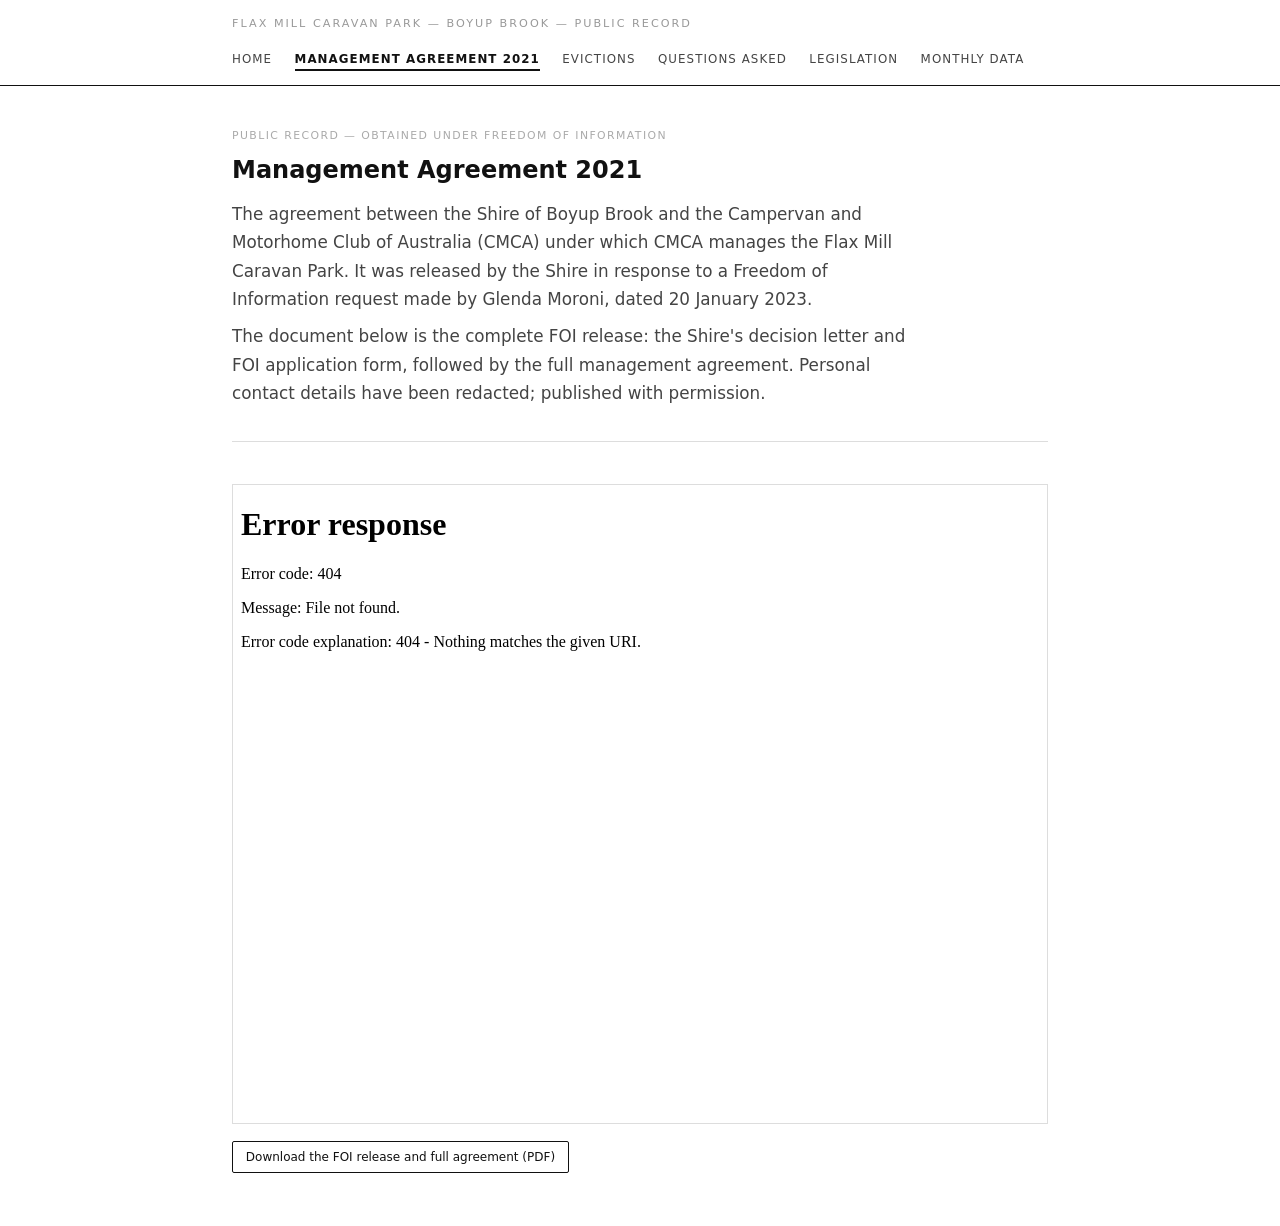
==== agreement.html @ 8b2822d8 "Add files via upload" ====
<!DOCTYPE html>
<html lang="en">
<head>
  <meta charset="UTF-8">
  <meta name="viewport" content="width=device-width, initial-scale=1.0">
  <title>Management Agreement 2021 — Flax Mill Caravan Park</title>
  <link rel="stylesheet" href="style.css">
</head>
<body>

  <div class="topbar">
    <div class="topbar-inner">
      <div class="site-name">Flax Mill Caravan Park — Boyup Brook — Public Record</div>
      <ul class="menu">
        <li><a href="index.html">Home</a></li>
        <li><a href="agreement.html" class="current">Management Agreement 2021</a></li>
        <li><a href="evictions.html">Evictions</a></li>
        <li><a href="questions.html">Questions Asked</a></li>
        <li><a href="the-law.html">Legislation</a></li>
        <li><a href="monthly-data.html">Monthly Data</a></li>
      </ul>
    </div>
  </div>

  <div class="page">

    <header class="page-head">
      <div class="kicker">Public Record — Obtained under Freedom of Information</div>
      <h1>Management Agreement 2021</h1>
      <p>The agreement between the Shire of Boyup Brook and the Campervan and Motorhome Club of Australia (CMCA) under which CMCA manages the Flax Mill Caravan Park. It was released by the Shire in response to a Freedom of Information request made by Glenda Moroni, dated 20 January 2023.</p>
      <p>The document below is the complete FOI release: the Shire's decision letter and FOI application form, followed by the full management agreement. Personal contact details have been redacted; published with permission.</p>
    </header>

    <main>

      <iframe class="docview" src="documents/foi-management-agreement-2023.pdf" title="FOI release: management agreement, Shire of Boyup Brook and CMCA"></iframe>
      <a class="dl-link" href="documents/foi-management-agreement-2023.pdf">Download the FOI release and full agreement (PDF)</a>

    </main>
  </div>

</body>
</html>
---- style.css ----
/* ============================================================
   Flax Mill Caravan Park — public record site
   Shared stylesheet. Black & white, minimal.
   Edit colours / fonts / spacing here and every page updates.
   ============================================================ */

* { box-sizing: border-box; margin: 0; padding: 0; }

body {
  font-family: 'Avenir Next', 'Avenir', system-ui, -apple-system, sans-serif;
  background: #fff;
  color: #111;
  font-size: 17px;
  line-height: 1.7;
}

.page {
  max-width: 880px;
  margin: 0 auto;
  padding: 0 2rem;
}

/* ---------- PERSISTENT TOP MENU ----------
   Stays pinned to the top of every page when you scroll. */
.topbar {
  position: sticky;
  top: 0;
  z-index: 100;
  background: #fff;
  border-bottom: 1px solid #111;
}

.topbar-inner {
  max-width: 880px;
  margin: 0 auto;
  padding: 0 2rem;
}

.site-name {
  font-size: 0.7rem;
  text-transform: uppercase;
  letter-spacing: 0.18em;
  color: #999;
  padding: 0.9rem 0 0.6rem;
}

.menu {
  display: flex;
  flex-wrap: wrap;
  gap: 1.4rem;
  padding-bottom: 0.8rem;
  list-style: none;
}

.menu a {
  font-size: 0.74rem;
  text-transform: uppercase;
  letter-spacing: 0.09em;
  color: #444;
  text-decoration: none;
  padding-bottom: 0.2rem;
  border-bottom: 2px solid transparent;
}

.menu a:hover { color: #111; }

/* the page you are currently on */
.menu a.current {
  color: #111;
  font-weight: 700;
  border-bottom: 2px solid #111;
}

/* ---------- PAGE HEADER ---------- */
header.page-head {
  padding: 2.6rem 0 1.6rem;
  border-bottom: 1px solid #ddd;
}

.kicker {
  font-size: 0.68rem;
  text-transform: uppercase;
  letter-spacing: 0.13em;
  color: #aaa;
  margin-bottom: 0.6rem;
}

header.page-head h1 {
  font-size: 1.5rem;
  font-weight: 800;
  line-height: 1.25;
  margin-bottom: 0.9rem;
}

header.page-head p {
  font-size: 1.05rem;
  color: #444;
  max-width: 680px;
  margin-bottom: 0.5rem;
}

/* ---------- BODY CONTENT ---------- */
main { padding: 2rem 0 3rem; }

main h2 {
  font-size: 1.05rem;
  font-weight: 800;
  margin: 2.2rem 0 0.8rem;
  line-height: 1.3;
}

main h3 {
  font-size: 0.92rem;
  font-weight: 700;
  margin: 1.6rem 0 0.4rem;
}

main p {
  font-size: 1.05rem;
  color: #222;
  margin-bottom: 0.9rem;
  max-width: 680px;
}

main ul, main ol { margin: 0.4rem 0 1.1rem 1.4rem; max-width: 680px; }
main li { margin-bottom: 0.4rem; }

main a { color: #111; }

/* a quote from a Shire document */
blockquote {
  border-left: 3px solid #111;
  margin: 0.9rem 0 1.1rem;
  padding: 0.2rem 0 0.2rem 1.1rem;
  color: #333;
  font-style: italic;
  max-width: 680px;
}

/* ---------- TABLES (monthly data) ---------- */
table {
  border-collapse: collapse;
  width: 100%;
  max-width: 680px;
  margin: 0.6rem 0 1.4rem;
  font-size: 0.86rem;
}

th, td {
  text-align: left;
  padding: 0.4rem 0.7rem;
  border-bottom: 1px solid #e2e2e2;
}

th {
  text-transform: uppercase;
  letter-spacing: 0.05em;
  font-size: 0.7rem;
  color: #888;
  border-bottom: 1px solid #111;
}

tr.total td { font-weight: 700; border-bottom: 1px solid #111; }

/* ---------- A SINGLE MONTH BLOCK ---------- */
.month {
  padding: 1.4rem 0;
  border-bottom: 1px solid #eee;
}

.month .src {
  font-size: 0.72rem;
  color: #999;
  margin-bottom: 0.6rem;
}

.month .src a { color: #666; }

.figures {
  font-size: 0.9rem;
  margin-bottom: 0.7rem;
}

/* ---------- DOWNLOAD / SOURCE BUTTONS ---------- */
.dl-link {
  display: inline-block;
  font-size: 0.75rem;
  color: #111;
  border: 1px solid #111;
  padding: 0.3rem 0.8rem;
  border-radius: 2px;
  text-decoration: none;
  margin: 0.3rem 0.4rem 0.3rem 0;
}

.dl-link:hover { background: #111; color: #fff; }

/* ---------- EMBEDDED SCROLLABLE PDF ---------- */
.docview {
  width: 100%;
  height: 640px;
  border: 1px solid #ddd;
  display: block;
  margin: 0.6rem 0 0.8rem;
}

/* stacked page images — always visible, no tapping */
.doc-pages img {
  display: block;
  width: 100%;
  max-width: 820px;
  height: auto;
  border: 1px solid #ddd;
  margin: 0 0 0.6rem;
}

/* per-question block: a Shire snippet image, then your analysis with inline links */
.qa {
  padding: 1.6rem 0;
  border-bottom: 1px solid #eee;
}

.qa .num {
  font-size: 0.72rem;
  text-transform: uppercase;
  letter-spacing: 0.1em;
  color: #999;
  margin-bottom: 0.5rem;
}

.qa img {
  display: block;
  width: 100%;
  max-width: 820px;
  height: auto;
  border: 1px solid #ddd;
  margin: 0 0 0.9rem;
}

/* a question whose clean image is not ready yet */
.qa .pending {
  font-size: 0.9rem;
  color: #777;
  background: #f6f6f6;
  border: 1px dashed #bbb;
  padding: 0.7rem 0.9rem;
  margin: 0 0 0.9rem;
  max-width: 820px;
}

/* ---------- DOCUMENT / SOURCE CARDS ---------- */
.doc-card {
  padding: 1rem 0;
  border-bottom: 1px solid #eee;
}

.doc-card .date {
  font-size: 0.68rem;
  text-transform: uppercase;
  letter-spacing: 0.08em;
  color: #bbb;
  margin-bottom: 0.2rem;
}

.doc-card strong {
  display: block;
  font-size: 0.95rem;
  margin-bottom: 0.25rem;
}

.doc-card p { font-size: 0.85rem; color: #555; margin-bottom: 0.4rem; }

/* ---------- NOTICE IMAGE (front page) ---------- */
.notice {
  margin: 1.6rem 0 2rem;
}

.notice img {
  display: block;
  width: 100%;
  max-width: 520px;
  height: auto;
  border: 1px solid #e6e6e6;
}

.notice figcaption {
  font-size: 0.78rem;
  color: #777;
  margin-top: 0.6rem;
  max-width: 520px;
}

.notice figcaption a { color: #555; }

/* ---------- HOME MENU CARDS ---------- */
.cards {
  display: grid;
  grid-template-columns: 1fr 1fr;
  gap: 1px;
  background: #ddd;
  border: 1px solid #ddd;
  margin: 1.6rem 0;
}

.cards a {
  background: #fff;
  padding: 1.2rem 1.3rem;
  text-decoration: none;
  color: #111;
}

.cards a:hover { background: #fafafa; }

.cards .num {
  font-size: 0.7rem;
  letter-spacing: 0.1em;
  color: #bbb;
}

.cards strong { display: block; font-size: 1rem; margin: 0.2rem 0 0.3rem; }
.cards span { font-size: 0.82rem; color: #666; }

/* ---------- FOOTER ---------- */
footer {
  border-top: 1px solid #111;
  padding: 1.4rem 0 2.4rem;
  font-size: 0.74rem;
  color: #999;
}

footer a { color: #666; }
.updated { margin-top: 0.4rem; }

/* ---------- SMALL SCREENS ---------- */
@media (max-width: 640px) {
  .cards { grid-template-columns: 1fr; }
  header.page-head h1 { font-size: 1.3rem; }
  .menu { gap: 1rem; }
}
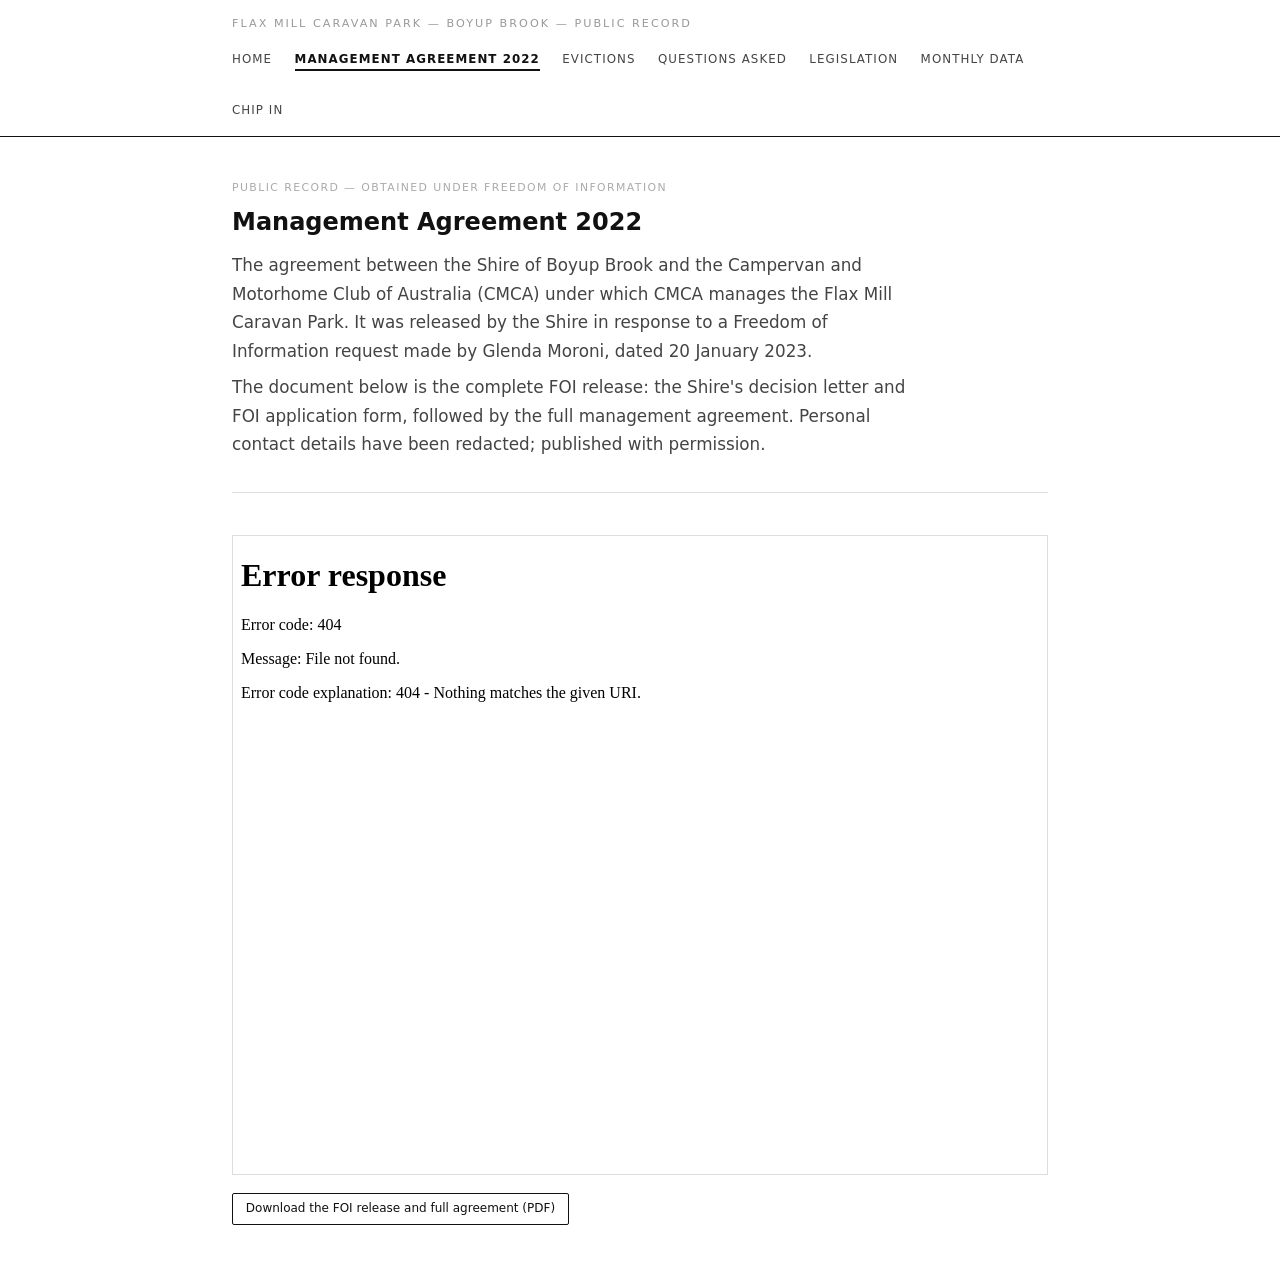
==== commit 50436c1c: "Add files via upload" ====
--- a/agreement.html
+++ b/agreement.html
@@ -3,7 +3,7 @@
 <head>
   <meta charset="UTF-8">
   <meta name="viewport" content="width=device-width, initial-scale=1.0">
-  <title>Management Agreement 2021 — Flax Mill Caravan Park</title>
+  <title>Management Agreement 2022 — Flax Mill Caravan Park</title>
   <link rel="stylesheet" href="style.css">
 </head>
 <body>
@@ -13,11 +13,12 @@
       <div class="site-name">Flax Mill Caravan Park — Boyup Brook — Public Record</div>
       <ul class="menu">
         <li><a href="index.html">Home</a></li>
-        <li><a href="agreement.html" class="current">Management Agreement 2021</a></li>
+        <li><a href="agreement.html" class="current">Management Agreement 2022</a></li>
         <li><a href="evictions.html">Evictions</a></li>
         <li><a href="questions.html">Questions Asked</a></li>
         <li><a href="the-law.html">Legislation</a></li>
         <li><a href="monthly-data.html">Monthly Data</a></li>
+        <li><a href="chip-in.html">Chip In</a></li>
       </ul>
     </div>
   </div>
@@ -26,7 +27,7 @@
 
     <header class="page-head">
       <div class="kicker">Public Record — Obtained under Freedom of Information</div>
-      <h1>Management Agreement 2021</h1>
+      <h1>Management Agreement 2022</h1>
       <p>The agreement between the Shire of Boyup Brook and the Campervan and Motorhome Club of Australia (CMCA) under which CMCA manages the Flax Mill Caravan Park. It was released by the Shire in response to a Freedom of Information request made by Glenda Moroni, dated 20 January 2023.</p>
       <p>The document below is the complete FOI release: the Shire's decision letter and FOI application form, followed by the full management agreement. Personal contact details have been redacted; published with permission.</p>
     </header>
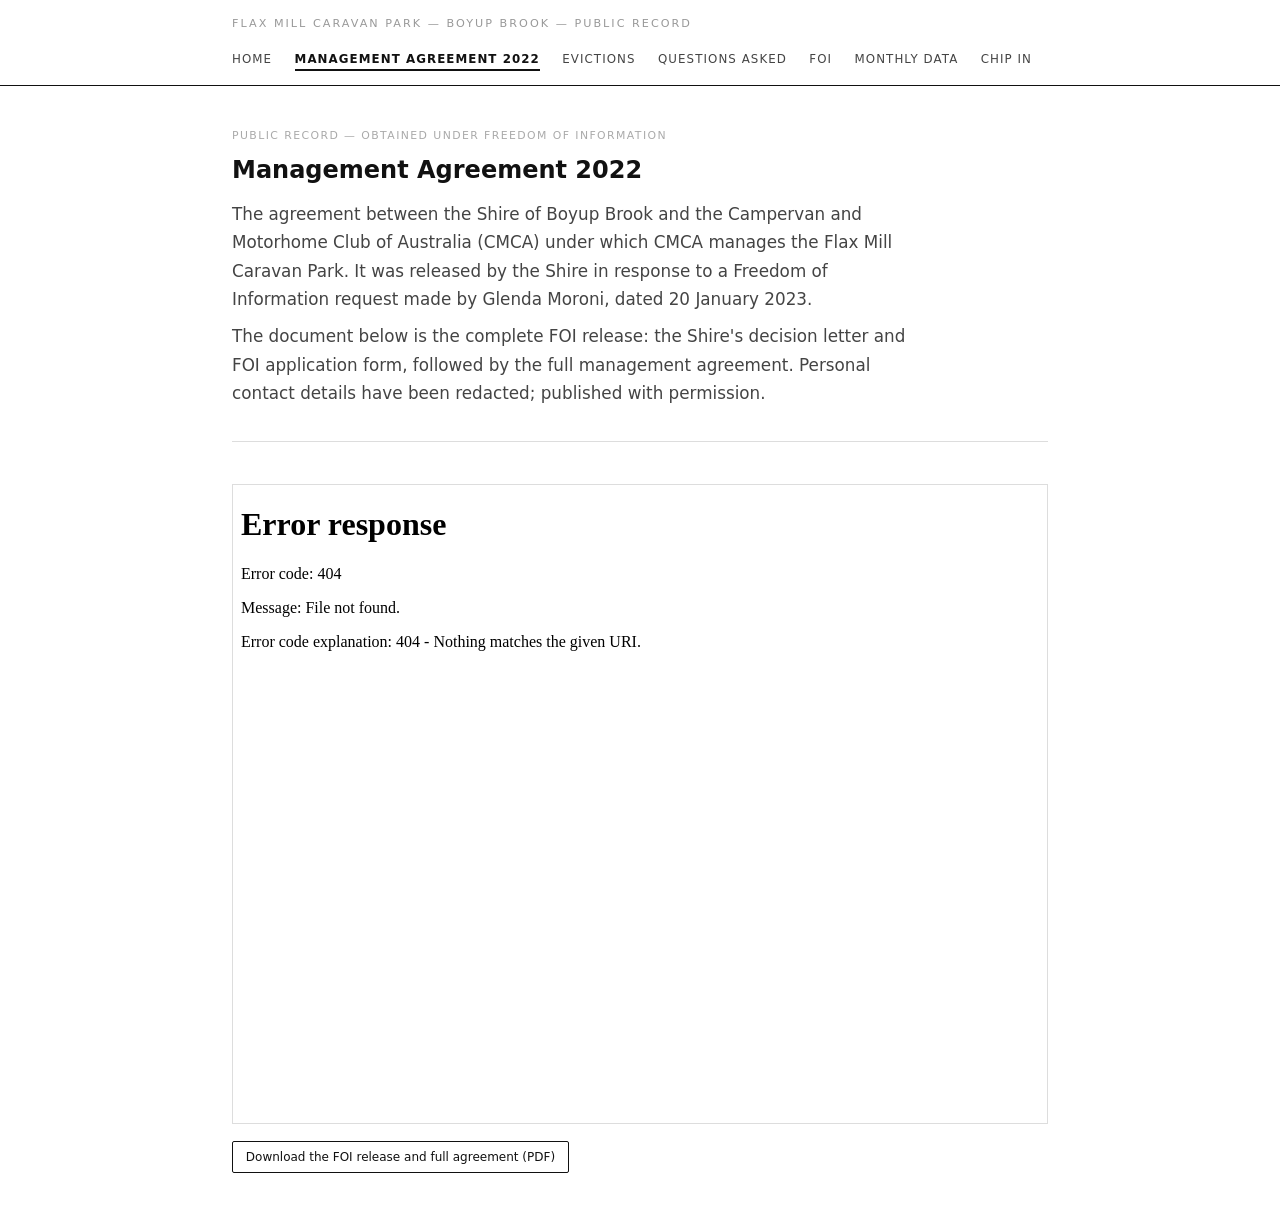
==== commit 9f76066f: "Add files via upload" ====
--- a/agreement.html
+++ b/agreement.html
@@ -16,7 +16,7 @@
         <li><a href="agreement.html" class="current">Management Agreement 2022</a></li>
         <li><a href="evictions.html">Evictions</a></li>
         <li><a href="questions.html">Questions Asked</a></li>
-        <li><a href="the-law.html">Legislation</a></li>
+        <li><a href="FOI.html">FOI</a></li>
         <li><a href="monthly-data.html">Monthly Data</a></li>
         <li><a href="chip-in.html">Chip In</a></li>
       </ul>
@@ -40,5 +40,7 @@
     </main>
   </div>
 
+  <script data-goatcounter="https://filiataxonomi.goatcounter.com/count"
+          async src="//gc.zgo.at/count.js"></script>
 </body>
 </html>
